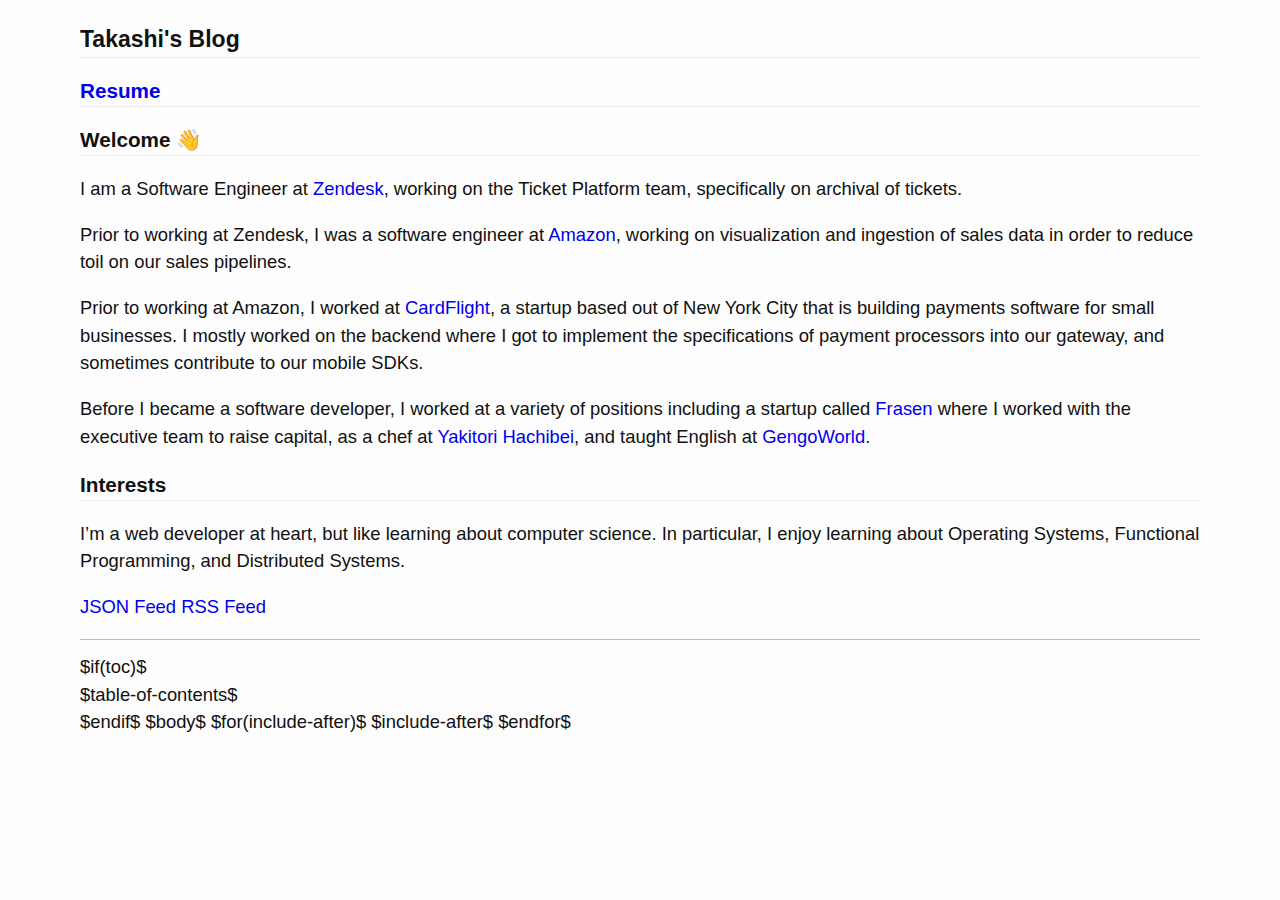
==== templates/index.html @ 1c7802d4 "fix code for generation" ====
<!DOCTYPE html>
<html
  xmlns="http://www.w3.org/1999/xhtml"
  lang="$lang$"
  xml:lang="$lang$"
  $if(dir)$
  dir="$dir$"
  $endif$
>
  <head>
    <meta charset="utf-8" />
    <meta name="generator" content="pandoc" />
    <title>Takashi's Blog</title>
    <meta
      name="viewport"
      content="width=device-width, initial-scale=1.0, user-scalable=yes"
    />
    <script
      async
      defer
      data-domain="takashiidobe.com"
      src="https://plausible.takashiidobe.com/js/plausible.js"
    ></script>
    <style>
      :root {
        --background-color: #fdfdfd;
        --color: #111;
      }
      @media (prefers-color-scheme: dark) {
        :root {
          --background-color: #010101;
          --color: #eee;
        }
      }
      body {
        font: 400 1em/1.5 "Helvetica Neue", Helvetica, Arial, sans-serif;
        background-color: var(--background-color);
        color: var(--color);
        -webkit-text-size-adjust: 100%;
        -webkit-font-feature-settings: "kern" 1;
        -moz-font-feature-settings: "kern" 1;
        -o-font-feature-settings: "kern" 1;
        font-feature-settings: "kern" 1;
        font-kerning: normal;
        margin: 0 auto;
        max-width: 87.5%;
        font-size: calc(12px + .5vw);
        padding: calc(5px + 0.15vw);

      }
      hr {
        color: #bbb;
        background-color: #bbb;
        height: 1px;
        flex: 0 1 auto;
        margin: calc(1vw) 0;
        padding: 0;
        border: none;
      }
      a {
        text-decoration: none;
      }
      a:hover {
        text-decoration: underline;
      }
      a:visited {
        color: #0366d6;
      }
      h1 {
        font-size: 125%;
        margin: 0.67em 0;
      }
      h2 {
        font-size: 112.5%;
      }
      h3 {
        font-size: 100%;
      }
      h1,
      h2 {
        color: var(--color);
        border-bottom: 1px solid #eaecef;
      }
    </style>
  </head>
  <body>
    <header id="title-block-header">
      <h1 class="title">Takashi's Blog</h1>
    </header>

    <h2><a href="https://resume.takashiidobe.com/">Resume</a></h2>

    <h2>Welcome 👋</h2>
    <p>
      I am a Software Engineer at
      <a href="https://www.zendesk.com/">Zendesk</a>, working on the Ticket
      Platform team, specifically on archival of tickets.
    </p>
    <p>
      Prior to working at Zendesk, I was a software engineer at
      <a href="https://www.amazon.com">Amazon</a>, working on visualization and
      ingestion of sales data in order to reduce toil on our sales pipelines.
    </p>
    <p>
      Prior to working at Amazon, I worked at
      <a href="https://www.cardflight.com/">CardFlight</a>, a startup based out
      of New York City that is building payments software for small businesses.
      I mostly worked on the backend where I got to implement the specifications
      of payment processors into our gateway, and sometimes contribute to our
      mobile SDKs.
    </p>
    <p>
      Before I became a software developer, I worked at a variety of positions
      including a startup called
      <a href="http://www.frasen.io/">Frasen</a> where I worked with the
      executive team to raise capital, as a chef at
      <a href="https://hachibei.com/">Yakitori Hachibei</a>, and taught English
      at <a href="https://gengoworld.com/">GengoWorld</a>.
    </p>
    <h2>Interests</h2>
    <p>
      I’m a web developer at heart, but like learning about computer science. In
      particular, I enjoy learning about Operating Systems, Functional
      Programming, and Distributed Systems.
    </p>

    <p><a href="feed.json">JSON Feed</a> <a href="rss.xml">RSS Feed</a></p>
    <hr />
    $if(toc)$
    <nav id="$idprefix$TOC" role="doc-toc">$table-of-contents$</nav>
    $endif$ $body$ $for(include-after)$ $include-after$ $endfor$
  </body>
</html>
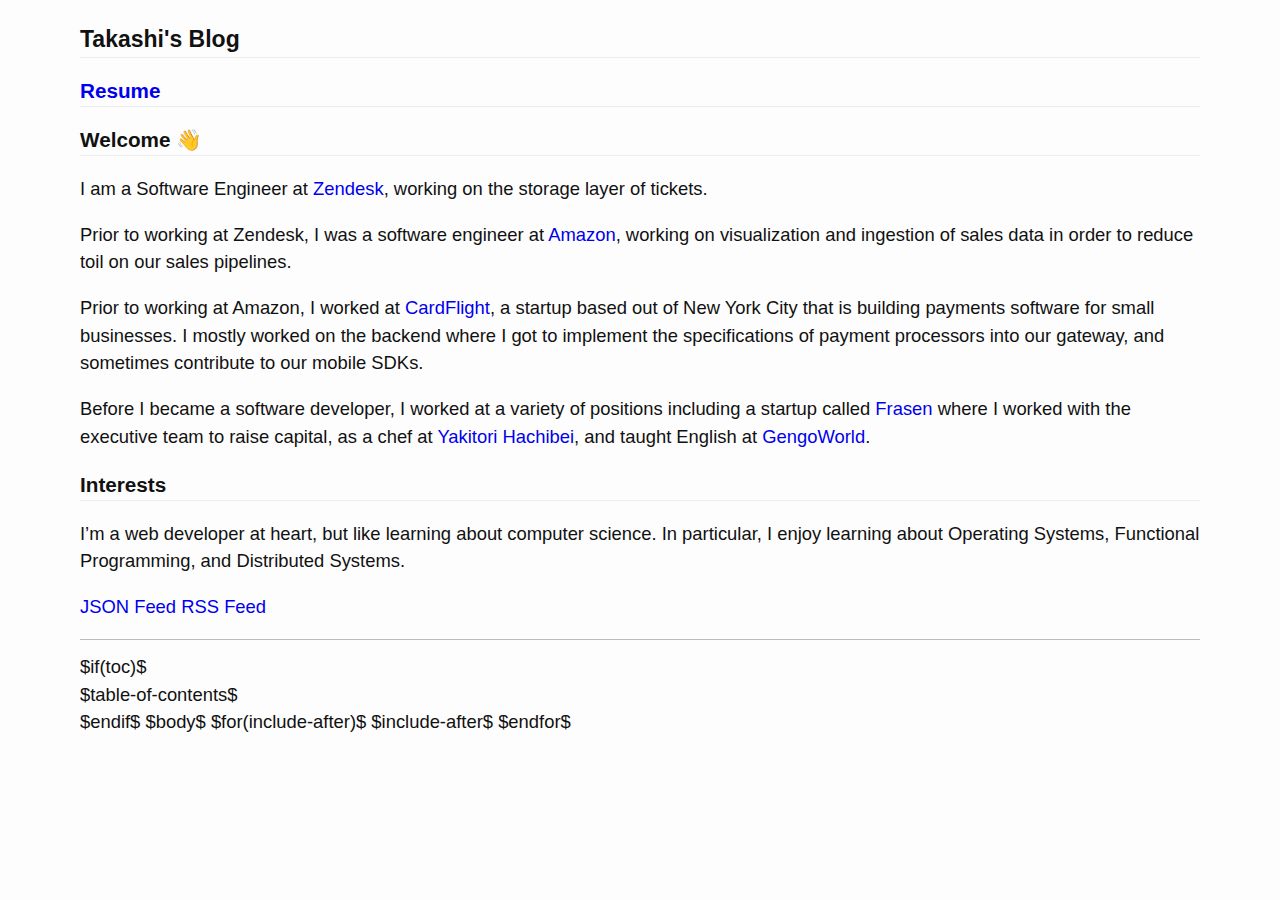
==== commit 8c20fb75: "add more recommended resources and write a post on coding on android" ====
--- a/templates/index.html
+++ b/templates/index.html
@@ -18,8 +18,8 @@
     <script
       async
       defer
-      data-domain="takashiidobe.com"
-      src="https://plausible.takashiidobe.com/js/plausible.js"
+      data-domain="takashi.com"
+      src="https://plausible.takashi.com/js/plausible.js"
     ></script>
     <style>
       :root {
@@ -88,13 +88,12 @@
       <h1 class="title">Takashi's Blog</h1>
     </header>
 
-    <h2><a href="https://resume.takashiidobe.com/">Resume</a></h2>
+    <h2><a href="https://resume.takashi.com/">Resume</a></h2>
 
     <h2>Welcome 👋</h2>
     <p>
       I am a Software Engineer at
-      <a href="https://www.zendesk.com/">Zendesk</a>, working on the Ticket
-      Platform team, specifically on archival of tickets.
+      <a href="https://www.zendesk.com/">Zendesk</a>, working on the storage layer of tickets.
     </p>
     <p>
       Prior to working at Zendesk, I was a software engineer at
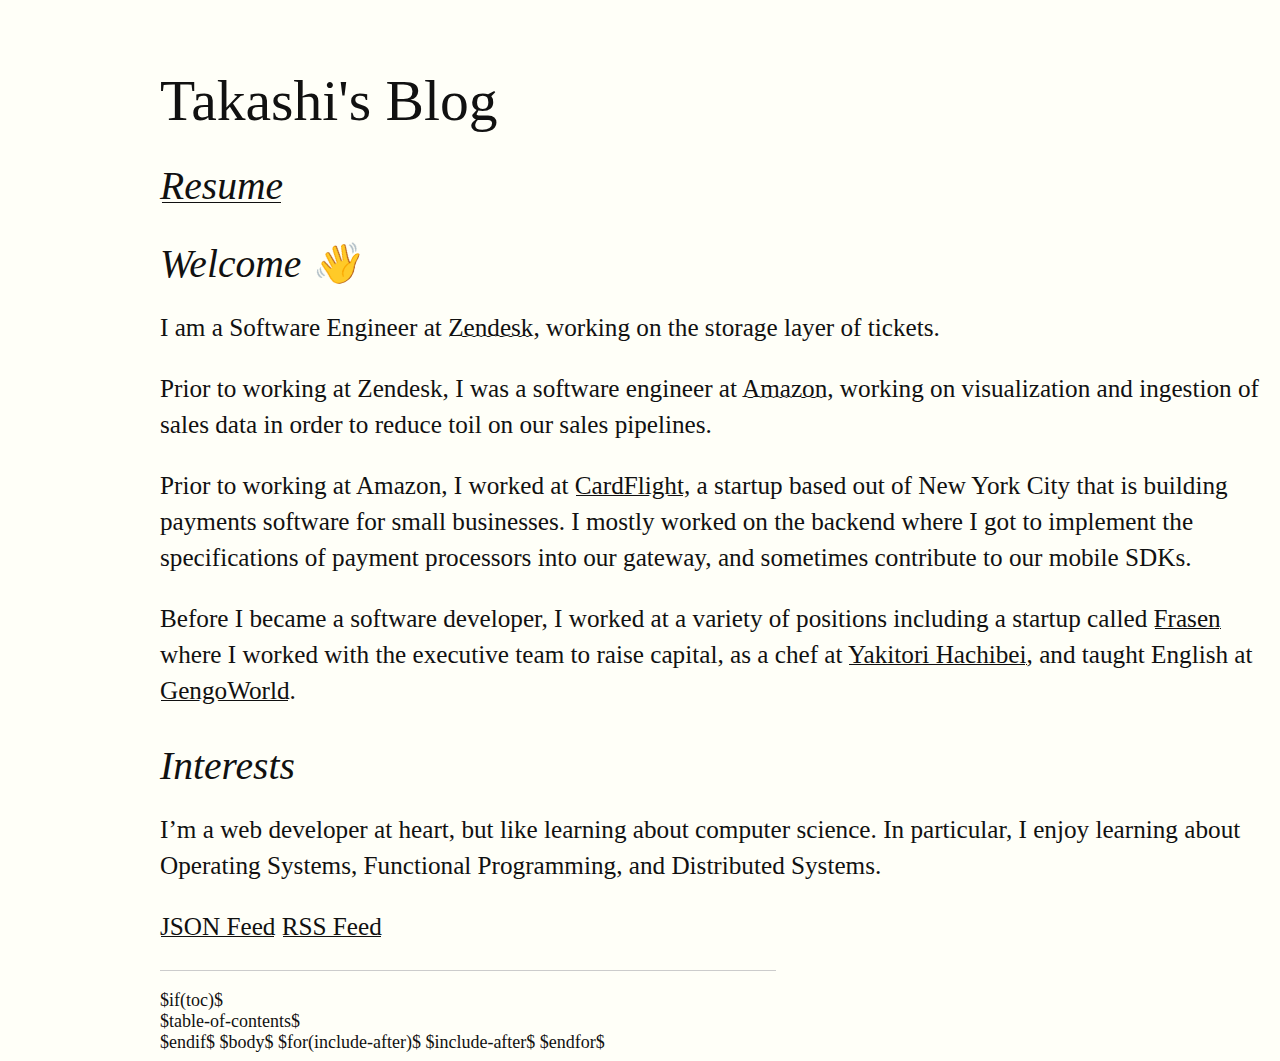
==== commit 97e5a29a: "edit theme to use tufte css" ====
--- a/templates/index.html
+++ b/templates/index.html
@@ -15,73 +15,8 @@
       name="viewport"
       content="width=device-width, initial-scale=1.0, user-scalable=yes"
     />
-    <script
-      async
-      defer
-      data-domain="takashi.com"
-      src="https://plausible.takashi.com/js/plausible.js"
-    ></script>
-    <style>
-      :root {
-        --background-color: #fdfdfd;
-        --color: #111;
-      }
-      @media (prefers-color-scheme: dark) {
-        :root {
-          --background-color: #010101;
-          --color: #eee;
-        }
-      }
-      body {
-        font: 400 1em/1.5 "Helvetica Neue", Helvetica, Arial, sans-serif;
-        background-color: var(--background-color);
-        color: var(--color);
-        -webkit-text-size-adjust: 100%;
-        -webkit-font-feature-settings: "kern" 1;
-        -moz-font-feature-settings: "kern" 1;
-        -o-font-feature-settings: "kern" 1;
-        font-feature-settings: "kern" 1;
-        font-kerning: normal;
-        margin: 0 auto;
-        max-width: 87.5%;
-        font-size: calc(12px + .5vw);
-        padding: calc(5px + 0.15vw);
-
-      }
-      hr {
-        color: #bbb;
-        background-color: #bbb;
-        height: 1px;
-        flex: 0 1 auto;
-        margin: calc(1vw) 0;
-        padding: 0;
-        border: none;
-      }
-      a {
-        text-decoration: none;
-      }
-      a:hover {
-        text-decoration: underline;
-      }
-      a:visited {
-        color: #0366d6;
-      }
-      h1 {
-        font-size: 125%;
-        margin: 0.67em 0;
-      }
-      h2 {
-        font-size: 112.5%;
-      }
-      h3 {
-        font-size: 100%;
-      }
-      h1,
-      h2 {
-        color: var(--color);
-        border-bottom: 1px solid #eaecef;
-      }
-    </style>
+    <link rel="stylesheet" href="./tufte.css">
+    <link rel="stylesheet" href="./pandoc.css">
   </head>
   <body>
     <header id="title-block-header">
--- a/templates/tufte.css
+++ b/templates/tufte.css
@@ -0,0 +1,504 @@
+@charset "UTF-8";
+
+/* Import ET Book styles
+   adapted from https://github.com/edwardtufte/et-book/blob/gh-pages/et-book.css */
+
+@font-face {
+    font-family: "et-book";
+    src: url("et-book/et-book-roman-line-figures/et-book-roman-line-figures.eot");
+    src: url("et-book/et-book-roman-line-figures/et-book-roman-line-figures.eot?#iefix") format("embedded-opentype"), url("et-book/et-book-roman-line-figures/et-book-roman-line-figures.woff") format("woff"), url("et-book/et-book-roman-line-figures/et-book-roman-line-figures.ttf") format("truetype"), url("et-book/et-book-roman-line-figures/et-book-roman-line-figures.svg#etbookromanosf") format("svg");
+    font-weight: normal;
+    font-style: normal;
+    font-display: swap;
+}
+
+@font-face {
+    font-family: "et-book";
+    src: url("et-book/et-book-display-italic-old-style-figures/et-book-display-italic-old-style-figures.eot");
+    src: url("et-book/et-book-display-italic-old-style-figures/et-book-display-italic-old-style-figures.eot?#iefix") format("embedded-opentype"), url("et-book/et-book-display-italic-old-style-figures/et-book-display-italic-old-style-figures.woff") format("woff"), url("et-book/et-book-display-italic-old-style-figures/et-book-display-italic-old-style-figures.ttf") format("truetype"), url("et-book/et-book-display-italic-old-style-figures/et-book-display-italic-old-style-figures.svg#etbookromanosf") format("svg");
+    font-weight: normal;
+    font-style: italic;
+    font-display: swap;
+}
+
+@font-face {
+    font-family: "et-book";
+    src: url("et-book/et-book-bold-line-figures/et-book-bold-line-figures.eot");
+    src: url("et-book/et-book-bold-line-figures/et-book-bold-line-figures.eot?#iefix") format("embedded-opentype"), url("et-book/et-book-bold-line-figures/et-book-bold-line-figures.woff") format("woff"), url("et-book/et-book-bold-line-figures/et-book-bold-line-figures.ttf") format("truetype"), url("et-book/et-book-bold-line-figures/et-book-bold-line-figures.svg#etbookromanosf") format("svg");
+    font-weight: bold;
+    font-style: normal;
+    font-display: swap;
+}
+
+@font-face {
+    font-family: "et-book-roman-old-style";
+    src: url("et-book/et-book-roman-old-style-figures/et-book-roman-old-style-figures.eot");
+    src: url("et-book/et-book-roman-old-style-figures/et-book-roman-old-style-figures.eot?#iefix") format("embedded-opentype"), url("et-book/et-book-roman-old-style-figures/et-book-roman-old-style-figures.woff") format("woff"), url("et-book/et-book-roman-old-style-figures/et-book-roman-old-style-figures.ttf") format("truetype"), url("et-book/et-book-roman-old-style-figures/et-book-roman-old-style-figures.svg#etbookromanosf") format("svg");
+    font-weight: normal;
+    font-style: normal;
+    font-display: swap;
+}
+
+/* Tufte CSS styles */
+html {
+    font-size: 16px;
+}
+
+@media screen and (400px <= width <= 700px) {
+  html {
+    font-size: 16px;
+  }
+}
+
+@media screen and (1200px <= width <= 1800px) {
+  html {
+    font-size: 18px;
+  }
+}
+
+@media screen and (1800 <= width) {
+  html {
+    font-size: 20px;
+  }
+}
+
+body {
+    width: 87.5%;
+    margin-left: auto;
+    margin-right: auto;
+    padding-left: 12.5%;
+    font-family: et-book, Palatino, "Palatino Linotype", "Palatino LT STD", "Book Antiqua", Georgia, serif;
+    background-color: #fffff8;
+    color: #111;
+    max-width: 1400px;
+    counter-reset: sidenote-counter;
+}
+
+/* Adds dark mode */
+@media (prefers-color-scheme: dark) {
+    body {
+        background-color: #151515;
+        color: #ddd;
+    }
+}
+
+h1 {
+    font-weight: 400;
+    margin-top: 4rem;
+    margin-bottom: 1.5rem;
+    font-size: 3.2rem;
+    line-height: 1;
+}
+
+h2 {
+    font-style: italic;
+    font-weight: 400;
+    margin-top: 2.1rem;
+    margin-bottom: 1.4rem;
+    font-size: 2.2rem;
+    line-height: 1;
+}
+
+h3 {
+    font-style: italic;
+    font-weight: 400;
+    font-size: 1.7rem;
+    margin-top: 2rem;
+    margin-bottom: 1.4rem;
+    line-height: 1;
+}
+
+hr {
+    display: block;
+    height: 1px;
+    width: 55%;
+    border: 0;
+    border-top: 1px solid #ccc;
+    margin: 1em 0;
+    padding: 0;
+}
+
+p.subtitle {
+    font-style: italic;
+    margin-top: 1rem;
+    margin-bottom: 1rem;
+    font-size: 1.8rem;
+    display: block;
+    line-height: 1;
+}
+
+.numeral {
+    font-family: et-book-roman-old-style;
+}
+
+.danger {
+    color: red;
+}
+
+article {
+    padding: 5rem 0rem;
+}
+
+section {
+    padding-top: 1rem;
+    padding-bottom: 1rem;
+}
+
+p,
+dl,
+ol,
+ul {
+    font-size: 1.4rem;
+    line-height: 2rem;
+}
+
+p {
+    margin-top: 1.4rem;
+    margin-bottom: 1.4rem;
+    padding-right: 0;
+    vertical-align: baseline;
+}
+
+/* Chapter Epigraphs */
+div.epigraph {
+    margin: 5em 0;
+}
+
+div.epigraph > blockquote {
+    margin-top: 3em;
+    margin-bottom: 3em;
+}
+
+div.epigraph > blockquote,
+div.epigraph > blockquote > p {
+    font-style: italic;
+}
+
+div.epigraph > blockquote > footer {
+    font-style: normal;
+}
+
+div.epigraph > blockquote > footer > cite {
+    font-style: italic;
+}
+/* end chapter epigraphs styles */
+
+blockquote {
+    font-size: 1.4rem;
+}
+
+blockquote p {
+    width: 55%;
+    margin-right: 40px;
+}
+
+blockquote footer {
+    width: 55%;
+    font-size: 1.1rem;
+    text-align: right;
+}
+
+section > p,
+section > footer,
+section > table {
+    width: 55%;
+}
+
+/* 50 + 5 == 55, to be the same width as paragraph */
+section > dl,
+section > ol,
+section > ul {
+    width: 50%;
+    -webkit-padding-start: 5%;
+}
+
+dt:not(:first-child),
+li:not(:first-child) {
+    margin-top: 0.25rem;
+}
+
+figure {
+    padding: 0;
+    border: 0;
+    font-size: 100%;
+    font: inherit;
+    vertical-align: baseline;
+    max-width: 55%;
+    -webkit-margin-start: 0;
+    -webkit-margin-end: 0;
+    margin: 0 0 3em 0;
+}
+
+figcaption {
+    float: right;
+    clear: right;
+    margin-top: 0;
+    margin-bottom: 0;
+    font-size: 1.1rem;
+    line-height: 1.6;
+    vertical-align: baseline;
+    position: relative;
+    max-width: 40%;
+}
+
+figure.fullwidth figcaption {
+    margin-right: 24%;
+}
+
+/* Links: replicate underline that clears descenders */
+a:link,
+a:visited {
+    color: inherit;
+}
+
+.no-tufte-underline:link {
+    background: unset;
+    text-shadow: unset;
+}
+
+a:link, .tufte-underline, .hover-tufte-underline:hover {
+    text-decoration: none;
+    background: -webkit-linear-gradient(#fffff8, #fffff8), -webkit-linear-gradient(#fffff8, #fffff8), -webkit-linear-gradient(currentColor, currentColor);
+    background: linear-gradient(#fffff8, #fffff8), linear-gradient(#fffff8, #fffff8), linear-gradient(currentColor, currentColor);
+    -webkit-background-size: 0.05em 1px, 0.05em 1px, 1px 1px;
+    -moz-background-size: 0.05em 1px, 0.05em 1px, 1px 1px;
+    background-size: 0.05em 1px, 0.05em 1px, 1px 1px;
+    background-repeat: no-repeat, no-repeat, repeat-x;
+    text-shadow: 0.03em 0 #fffff8, -0.03em 0 #fffff8, 0 0.03em #fffff8, 0 -0.03em #fffff8, 0.06em 0 #fffff8, -0.06em 0 #fffff8, 0.09em 0 #fffff8, -0.09em 0 #fffff8, 0.12em 0 #fffff8, -0.12em 0 #fffff8, 0.15em 0 #fffff8, -0.15em 0 #fffff8;
+    background-position: 0% 93%, 100% 93%, 0% 93%;
+}
+
+@media screen and (-webkit-min-device-pixel-ratio: 0) {
+    a:link, .tufte-underline, .hover-tufte-underline:hover {
+        background-position-y: 87%, 87%, 87%;
+    }
+}
+
+/* Adds dark mode */
+@media (prefers-color-scheme: dark) {
+    a:link, .tufte-underline, .hover-tufte-underline:hover {
+        text-shadow: 0.03em 0 #151515, -0.03em 0 #151515, 0 0.03em #151515, 0 -0.03em #151515, 0.06em 0 #151515, -0.06em 0 #151515, 0.09em 0 #151515, -0.09em 0 #151515, 0.12em 0 #151515, -0.12em 0 #151515, 0.15em 0 #151515, -0.15em 0 #151515;
+    }
+}
+
+a:link::selection,
+a:link::-moz-selection {
+    text-shadow: 0.03em 0 #b4d5fe, -0.03em 0 #b4d5fe, 0 0.03em #b4d5fe, 0 -0.03em #b4d5fe, 0.06em 0 #b4d5fe, -0.06em 0 #b4d5fe, 0.09em 0 #b4d5fe, -0.09em 0 #b4d5fe, 0.12em 0 #b4d5fe, -0.12em 0 #b4d5fe, 0.15em 0 #b4d5fe, -0.15em 0 #b4d5fe;
+    background: #b4d5fe;
+}
+
+/* Sidenotes, margin notes, figures, captions */
+img {
+    max-width: 100%;
+}
+
+.sidenote,
+.marginnote {
+    float: right;
+    clear: right;
+    margin-right: -60%;
+    width: 50%;
+    margin-top: 0.3rem;
+    margin-bottom: 0;
+    font-size: 1.1rem;
+    line-height: 1.3;
+    vertical-align: baseline;
+    position: relative;
+}
+
+.sidenote-number {
+    counter-increment: sidenote-counter;
+}
+
+.sidenote-number:after,
+.sidenote:before {
+    font-family: et-book-roman-old-style;
+    position: relative;
+    vertical-align: baseline;
+}
+
+.sidenote-number:after {
+    content: counter(sidenote-counter);
+    font-size: 1rem;
+    top: -0.5rem;
+    left: 0.1rem;
+}
+
+.sidenote:before {
+    content: counter(sidenote-counter) " ";
+    font-size: 1rem;
+    top: -0.5rem;
+}
+
+blockquote .sidenote,
+blockquote .marginnote {
+    margin-right: -82%;
+    min-width: 59%;
+    text-align: left;
+}
+
+div.fullwidth,
+table.fullwidth {
+    width: 100%;
+}
+
+div.table-wrapper {
+    overflow-x: auto;
+    font-family: "Trebuchet MS", "Gill Sans", "Gill Sans MT", sans-serif;
+}
+
+.sans {
+    font-family: "Gill Sans", "Gill Sans MT", Calibri, sans-serif;
+    letter-spacing: .03em;
+}
+
+code, pre > code {
+    font-family: Consolas, "Liberation Mono", Menlo, Courier, monospace;
+    font-size: 1.0rem;
+    line-height: 1.42;
+    -webkit-text-size-adjust: 100%; /* Prevent adjustments of font size after orientation changes in iOS. See https://github.com/edwardtufte/tufte-css/issues/81#issuecomment-261953409 */
+}
+
+.sans > code {
+    font-size: 1.2rem;
+}
+
+h1 > code,
+h2 > code,
+h3 > code {
+    font-size: 0.80em;
+}
+
+.marginnote > code,
+.sidenote > code {
+    font-size: 1rem;
+}
+
+pre > code {
+    font-size: 0.9rem;
+    width: 52.5%;
+    margin-left: 2.5%;
+    overflow-x: auto;
+    display: block;
+}
+
+pre.fullwidth > code {
+    width: 90%;
+}
+
+.fullwidth {
+    max-width: 90%;
+    clear:both;
+}
+
+span.newthought {
+    font-variant: small-caps;
+    font-size: 1.2em;
+}
+
+input.margin-toggle {
+    display: none;
+}
+
+label.sidenote-number {
+    display: inline-block;
+    max-height: 2rem; /* should be less than or equal to paragraph line-height */
+}
+
+label.margin-toggle:not(.sidenote-number) {
+    display: none;
+}
+
+.iframe-wrapper {
+    position: relative;
+    padding-bottom: 56.25%; /* 16:9 */
+    padding-top: 25px;
+    height: 0;
+}
+
+.iframe-wrapper iframe {
+    position: absolute;
+    top: 0;
+    left: 0;
+    width: 100%;
+    height: 100%;
+}
+
+@media (max-width: 760px) {
+    body {
+        width: 84%;
+        padding-left: 8%;
+        padding-right: 8%;
+    }
+
+    hr,
+    section > p,
+    section > footer,
+    section > table {
+        width: 100%;
+    }
+
+    pre > code {
+        width: 97%;
+    }
+
+    section > dl,
+    section > ol,
+    section > ul {
+        width: 90%;
+    }
+
+    figure {
+        max-width: 90%;
+    }
+
+    figcaption,
+    figure.fullwidth figcaption {
+        margin-right: 0%;
+        max-width: none;
+    }
+
+    blockquote {
+        margin-left: 1.5em;
+        margin-right: 0em;
+    }
+
+    blockquote p,
+    blockquote footer {
+        width: 100%;
+    }
+
+    label.margin-toggle:not(.sidenote-number) {
+        display: inline;
+    }
+
+    .sidenote,
+    .marginnote {
+        display: none;
+    }
+
+    .margin-toggle:checked + .sidenote,
+    .margin-toggle:checked + .marginnote {
+        display: block;
+        float: left;
+        left: 1rem;
+        clear: both;
+        width: 95%;
+        margin: 1rem 2.5%;
+        vertical-align: baseline;
+        position: relative;
+    }
+
+    label {
+        cursor: pointer;
+    }
+
+    div.table-wrapper,
+    table {
+        width: 85%;
+    }
+
+    img {
+        width: 100%;
+    }
+}
--- a/templates/pandoc.css
+++ b/templates/pandoc.css
@@ -0,0 +1,100 @@
+/* For smart quotes */
+q { quotes: "“" "”" "‘" "’"; }
+
+/* Override section behavior.
+ * We only want the top-level <section> to have padding.
+ * This makes it easier to work with --section-divs. */
+section {
+  padding-top: initial;
+  padding-bottom: initial;
+}
+article > section {
+  padding-top: 1rem;
+  padding-bottom: 1rem;
+}
+
+/* Make byline (date and/or author) small */
+p.byline { font-size: 1.2rem; }
+
+
+/* Simulate Pandoc's table output styles */
+table {
+  border-top: 2px solid black;
+  border-bottom: 2px solid black;
+}
+th {
+  border-bottom: 1px solid black;
+}
+td, th {
+  font-size: 1.4rem;
+  padding: 10px;
+  text-align: left;
+}
+
+/* Allow tables to be full width
+ * if they're wrapped in a figure.fullwidth
+ * (Easier to insert from Pandoc than manually adding table) */
+figure.fullwidth table {
+  width: 90%;
+}
+
+@media (max-width: 760px) {
+  figure.fullwidth table {
+    width: 100%;
+  }
+}
+
+/* Code blocks
+ *
+ * Code blocks with a language look like div.sourceCode > pre.sourceCode
+ * Otherwise, it's just a pre (without .sourceCode) */
+
+/* Unset the tufte-css defaults that we'd like to overwrite */
+pre > code {
+  margin-left: initial;
+  overflow-x: initial;
+  display: initial;
+}
+
+.sourceCode.numberLines a:link {
+  text-decoration: initial;
+  background: initial;
+  text-shadow: initial;
+}
+
+div.sourceCode,
+pre:not(.sourceCode) {
+  padding: 1.4rem;
+  margin: -0.7rem -1.4rem;
+  width: 55%;
+  overflow-x: auto;
+}
+
+.fullwidth div.sourceCode,
+.fullwidth pre:not(.sourceCode) {
+  width: 100%;
+}
+
+@media (max-width: 760px) {
+  div.sourceCode,
+  pre:not(.sourceCode) {
+    padding: 1.4rem 8vw;
+    margin: -0.7rem -8vw;
+    width: 100%;
+  }
+
+  .fullwidth {
+    max-width: 100%;
+  }
+}
+
+/* Math formatting */
+.katex {
+  font-size: inherit !important;
+}
+
+/* Wrap long URLs in references */
+#refs a {
+  word-wrap: break-word;
+  overflow-wrap: break-word;
+}
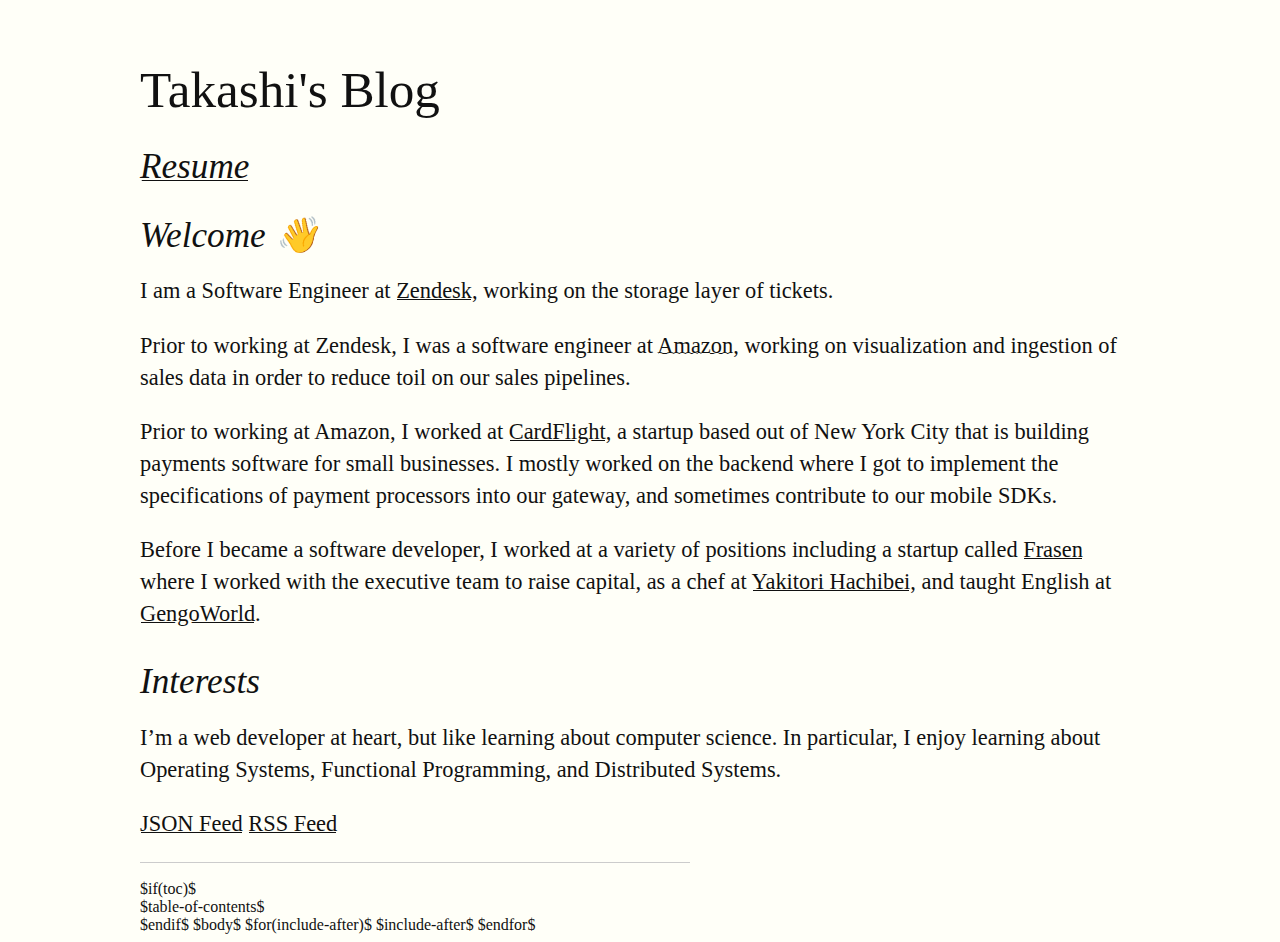
==== commit 4239bb58: "fix up resume link" ====
--- a/templates/index.html
+++ b/templates/index.html
@@ -23,7 +23,7 @@
       <h1 class="title">Takashi's Blog</h1>
     </header>
 
-    <h2><a href="https://resume.takashi.com/">Resume</a></h2>
+    <h2><a href="https://resume.takashiidobe.com/">Resume</a></h2>
 
     <h2>Welcome 👋</h2>
     <p>
--- a/templates/tufte.css
+++ b/templates/tufte.css
@@ -44,21 +44,21 @@
     font-size: 16px;
 }
 
-@media screen and (400px <= width <= 700px) {
-  html {
-    font-size: 16px;
+@media screen and (min-width: 400px) and (max-width: 800 px) {
+  body {
+    max-width: 400px;
   }
 }
 
 @media screen and (1200px <= width <= 1800px) {
-  html {
-    font-size: 18px;
+  body {
+    max-width: 1000px;
   }
 }
 
 @media screen and (1800 <= width) {
-  html {
-    font-size: 20px;
+  body {
+    max-width: 1600px;
   }
 }
 
@@ -66,13 +66,13 @@
     width: 87.5%;
     margin-left: auto;
     margin-right: auto;
-    padding-left: 12.5%;
     font-family: et-book, Palatino, "Palatino Linotype", "Palatino LT STD", "Book Antiqua", Georgia, serif;
     background-color: #fffff8;
     color: #111;
-    max-width: 1400px;
     counter-reset: sidenote-counter;
 }
+
+
 
 /* Adds dark mode */
 @media (prefers-color-scheme: dark) {
@@ -319,15 +319,25 @@
 
 .sidenote-number:after {
     content: counter(sidenote-counter);
-    font-size: 1rem;
+    font-size: 1.0rem;
     top: -0.5rem;
     left: 0.1rem;
 }
 
 .sidenote:before {
     content: counter(sidenote-counter) " ";
-    font-size: 1rem;
+    font-size: 1.0rem;
     top: -0.5rem;
+}
+
+
+@media screen and (min-width: 200px) and (max-width: 800px) {
+  .sidenote:before {
+    font-size: 1.5rem;
+  }
+  .sidenote-number:after {
+    font-size: 1.5rem;
+  }
 }
 
 blockquote .sidenote,
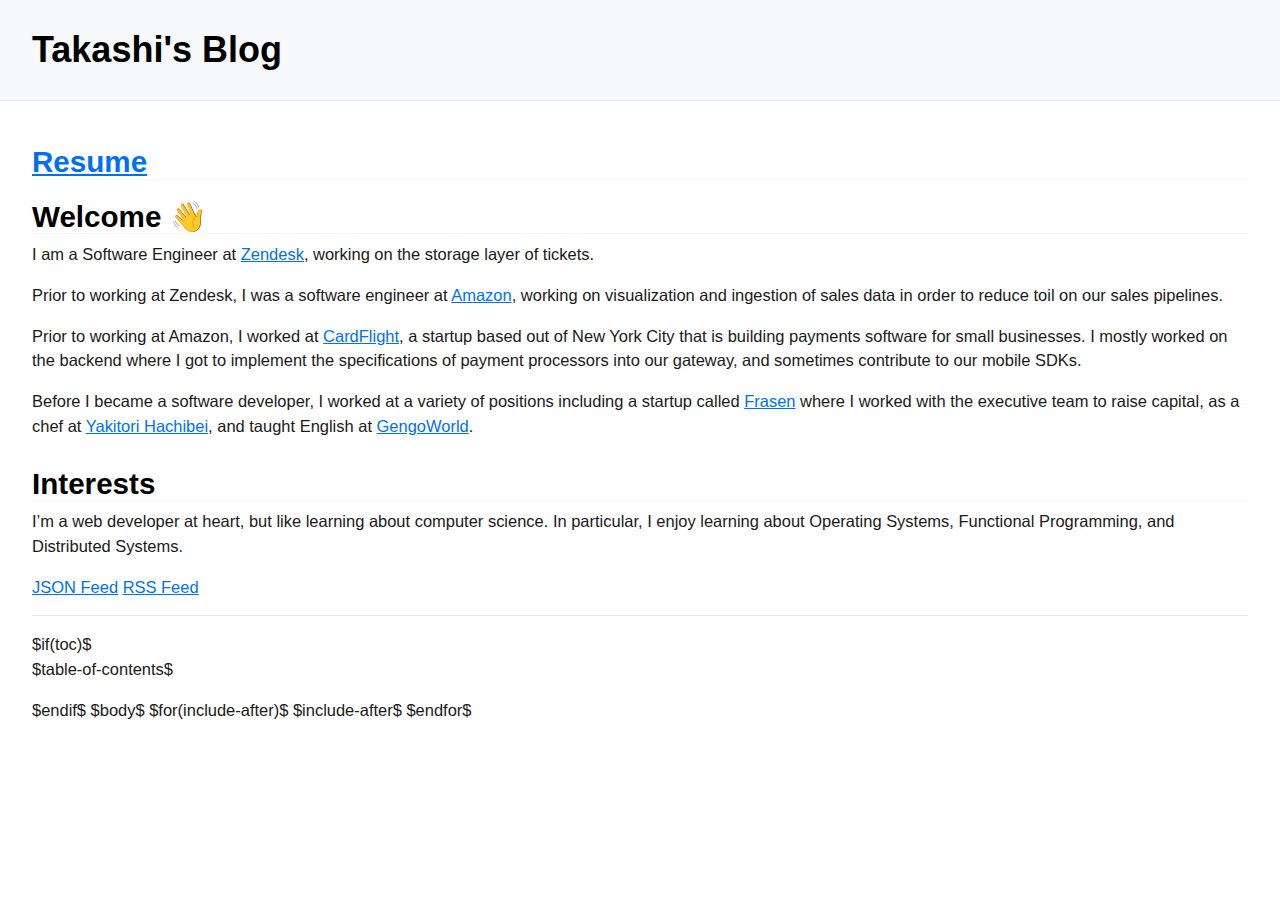
==== commit b2f0f10c: "migrate styles to new.css" ====
--- a/templates/index.html
+++ b/templates/index.html
@@ -15,8 +15,8 @@
       name="viewport"
       content="width=device-width, initial-scale=1.0, user-scalable=yes"
     />
-    <link rel="stylesheet" href="./tufte.css">
-    <link rel="stylesheet" href="./pandoc.css">
+    <link rel="icon" href="data:,">
+		<link rel="stylesheet" href="./new.css">
   </head>
   <body>
     <header id="title-block-header">
--- a/templates/new.css
+++ b/templates/new.css
@@ -0,0 +1,451 @@
+:root {
+	--nc-font-sans: 'Inter', -apple-system, BlinkMacSystemFont, 'Segoe UI', Roboto, Oxygen, Ubuntu, Cantarell, 'Open Sans', 'Helvetica Neue', sans-serif, "Apple Color Emoji", "Segoe UI Emoji", "Segoe UI Symbol";
+	--nc-font-mono: Consolas, monaco, 'Ubuntu Mono', 'Liberation Mono', 'Courier New', Courier, monospace;
+
+	/* Light theme */
+	--nc-tx-1: #000000;
+	--nc-tx-2: #1A1A1A;
+	--nc-bg-1: #FFFFFF;
+	--nc-bg-2: #F6F8FA;
+	--nc-bg-3: #E5E7EB;
+	--nc-lk-1: #0070F3;
+	--nc-lk-2: #0366D6;
+	--nc-lk-tx: #FFFFFF;
+	--nc-ac-1: #79FFE1;
+	--nc-ac-tx: #0C4047;
+
+	/* Dark theme */
+	--nc-d-tx-1: #ffffff;
+	--nc-d-tx-2: #eeeeee;
+	--nc-d-bg-1: #000000;
+	--nc-d-bg-2: #111111;
+	--nc-d-bg-3: #222222;
+	--nc-d-lk-1: #3291FF;
+	--nc-d-lk-2: #0070F3;
+	--nc-d-lk-tx: #FFFFFF;
+	--nc-d-ac-1: #7928CA;
+	--nc-d-ac-tx: #FFFFFF;
+}
+
+@media (prefers-color-scheme: dark) {
+	:root {
+		--nc-tx-1: var(--nc-d-tx-1);
+		--nc-tx-2: var(--nc-d-tx-2);
+		--nc-bg-1: var(--nc-d-bg-1);
+		--nc-bg-2: var(--nc-d-bg-2);
+		--nc-bg-3: var(--nc-d-bg-3);
+		--nc-lk-1: var(--nc-d-lk-1);
+		--nc-lk-2: var(--nc-d-lk-2);
+		--nc-lk-tx: var(--nc--dlk-tx);
+		--nc-ac-1: var(--nc-d-ac-1);
+		--nc-ac-tx: var(--nc--dac-tx);
+	}
+}
+
+* {
+	/* Reset margins and padding */
+	margin: 0;
+	padding: 0;
+}
+
+address,
+area,
+article,
+aside,
+audio,
+blockquote,
+datalist,
+details,
+dl,
+fieldset,
+figure,
+form,
+input,
+iframe,
+img,
+meter,
+nav,
+ol,
+optgroup,
+option,
+output,
+p,
+pre,
+progress,
+ruby,
+section,
+table,
+textarea,
+ul,
+video {
+	/* Margins for most elements */
+	margin-bottom: 1rem;
+}
+
+html,input,select,button {
+	/* Set body font family and some finicky elements */
+	font-family: var(--nc-font-sans);
+}
+
+body {
+	/* Center body in page */
+	margin: 0 auto;
+	max-width: 1250px;
+	padding: 2rem;
+	border-radius: 6px;
+	overflow-x: hidden;
+	word-break: break-word;
+	overflow-wrap: break-word;
+	background: var(--nc-bg-1);
+
+	/* Main body text */
+	color: var(--nc-tx-2);
+	font-size: 1.03rem;
+	line-height: 1.5;
+}
+
+::selection {
+	/* Set background color for selected text */
+	background: var(--nc-ac-1);
+	color: var(--nc-ac-tx);
+}
+
+h1,h2,h3,h4,h5,h6 {
+	line-height: 1;
+	color: var(--nc-tx-1);
+	padding-top: .875rem;
+}
+
+h1,
+h2,
+h3 {
+	color: var(--nc-tx-1);
+	padding-bottom: 2px;
+	margin-bottom: 8px;
+	border-bottom: 1px solid var(--nc-bg-2);
+}
+
+h4,
+h5,
+h6 {
+	margin-bottom: .3rem;
+}
+
+h1 {
+	font-size: 2.25rem;
+}
+
+h2 {
+	font-size: 1.85rem;
+}
+
+h3 {
+	font-size: 1.55rem;
+}
+
+h4 {
+	font-size: 1.25rem;
+}
+
+h5 {
+	font-size: 1rem;
+}
+
+h6 {
+	font-size: .875rem;
+}
+
+a {
+	color: var(--nc-lk-1);
+}
+
+a:hover {
+	color: var(--nc-lk-2);
+}
+
+abbr:hover {
+	/* Set the '?' cursor while hovering an abbreviation */
+	cursor: help;
+}
+
+blockquote {
+	padding: 1.5rem;
+	background: var(--nc-bg-2);
+	border-left: 5px solid var(--nc-bg-3);
+}
+
+abbr {
+	cursor: help;
+}
+
+blockquote *:last-child {
+	padding-bottom: 0;
+	margin-bottom: 0;
+}
+
+header {
+	background: var(--nc-bg-2);
+	border-bottom: 1px solid var(--nc-bg-3);
+	padding: 2rem 1.5rem;
+
+	/* This sets the right and left margins to cancel out the body's margins. It's width is still the same, but the background stretches across the page's width. */
+
+	margin: -2rem calc(50% - 50vw) 2rem;
+
+	/* Shorthand for:
+
+	margin-top: -2rem;
+	margin-bottom: 2rem;
+
+	margin-left: calc(50% - 50vw);
+	margin-right: calc(50% - 50vw); */
+
+	padding-left: calc(50vw - 50%);
+	padding-right: calc(50vw - 50%);
+}
+
+header h1,
+header h2,
+header h3 {
+	padding-bottom: 0;
+	border-bottom: 0;
+}
+
+header > *:first-child {
+	margin-top: 0;
+	padding-top: 0;
+}
+
+header > *:last-child {
+	margin-bottom: 0;
+}
+
+a button,
+button,
+input[type="submit"],
+input[type="reset"],
+input[type="button"] {
+	font-size: 1rem;
+	display: inline-block;
+	padding: 6px 12px;
+	text-align: center;
+	text-decoration: none;
+	white-space: nowrap;
+	background: var(--nc-lk-1);
+	color: var(--nc-lk-tx);
+	border: 0;
+	border-radius: 4px;
+	box-sizing: border-box;
+	cursor: pointer;
+	color: var(--nc-lk-tx);
+}
+
+a button[disabled],
+button[disabled],
+input[type="submit"][disabled],
+input[type="reset"][disabled],
+input[type="button"][disabled] {
+	cursor: default;
+	opacity: .5;
+
+	/* Set the [X] cursor while hovering a disabled link */
+	cursor: not-allowed;
+}
+
+.button:focus,
+.button:enabled:hover,
+button:focus,
+button:enabled:hover,
+input[type="submit"]:focus,
+input[type="submit"]:enabled:hover,
+input[type="reset"]:focus,
+input[type="reset"]:enabled:hover,
+input[type="button"]:focus,
+input[type="button"]:enabled:hover {
+	background: var(--nc-lk-2);
+}
+
+a img {
+	margin-bottom: 0px;
+}
+
+code,
+pre,
+kbd,
+samp {
+	/* Set the font family for monospaced elements */
+	font-family: var(--nc-font-mono);
+}
+
+code,
+samp,
+kbd,
+pre {
+	/* The main preformatted style. This is changed slightly across different cases. */
+	background: var(--nc-bg-2);
+	border: 1px solid var(--nc-bg-3);
+	border-radius: 4px;
+	padding: 3px 6px;
+	/* ↓ font-size is relative to containing element, so it scales for titles*/
+	font-size: 0.9em;
+}
+
+kbd {
+	/* Makes the kbd element look like a keyboard key */
+	border-bottom: 3px solid var(--nc-bg-3);
+}
+
+pre {
+	padding: 1rem 1.4rem;
+	max-width: 100%;
+	overflow: auto;
+}
+
+pre code {
+	/* When <code> is in a <pre>, reset it's formatting to blend in */
+	background: inherit;
+	font-size: inherit;
+	color: inherit;
+	border: 0;
+	padding: 0;
+	margin: 0;
+}
+
+code pre {
+	/* When <pre> is in a <code>, reset it's formatting to blend in */
+	display: inline;
+	background: inherit;
+	font-size: inherit;
+	color: inherit;
+	border: 0;
+	padding: 0;
+	margin: 0;
+}
+
+details {
+	/* Make the <details> look more "clickable" */
+	padding: .6rem 1rem;
+	background: var(--nc-bg-2);
+	border: 1px solid var(--nc-bg-3);
+	border-radius: 4px;
+}
+
+summary {
+	/* Makes the <summary> look more like a "clickable" link with the pointer cursor */
+	cursor: pointer;
+	font-weight: bold;
+}
+
+details[open] {
+	/* Adjust the <details> padding while open */
+	padding-bottom: .75rem;
+}
+
+details[open] summary {
+	/* Adjust the <details> padding while open */
+	margin-bottom: 6px;
+}
+
+details[open]>*:last-child {
+	/* Resets the bottom margin of the last element in the <details> while <details> is opened. This prevents double margins/paddings. */
+	margin-bottom: 0;
+}
+
+dt {
+	font-weight: bold;
+}
+
+dd::before {
+	/* Add an arrow to data table definitions */
+	content: '→ ';
+}
+
+hr {
+	/* Reset the border of the <hr> separator, then set a better line */
+	border: 0;
+	border-bottom: 1px solid var(--nc-bg-3);
+	margin: 1rem auto;
+}
+
+fieldset {
+	margin-top: 1rem;
+	padding: 2rem;
+	border: 1px solid var(--nc-bg-3);
+	border-radius: 4px;
+}
+
+legend {
+	padding: auto .5rem;
+}
+
+table {
+	/* border-collapse sets the table's elements to share borders, rather than floating as separate "boxes". */
+	border-collapse: collapse;
+	width: 100%
+}
+
+td,
+th {
+	border: 1px solid var(--nc-bg-3);
+	text-align: left;
+	padding: .5rem;
+}
+
+th {
+	background: var(--nc-bg-2);
+}
+
+tr:nth-child(even) {
+	/* Set every other cell slightly darker. Improves readability. */
+	background: var(--nc-bg-2);
+}
+
+table caption {
+	font-weight: bold;
+	margin-bottom: .5rem;
+}
+
+textarea {
+	/* Don't let the <textarea> extend off the screen naturally or when dragged by the user */
+	max-width: 100%;
+}
+
+ol,
+ul {
+	/* Replace the browser default padding */
+	padding-left: 2rem;
+}
+
+li {
+	margin-top: .4rem;
+}
+
+ul ul,
+ol ul,
+ul ol,
+ol ol {
+	margin-bottom: 0;
+}
+
+mark {
+	padding: 3px 6px;
+	background: var(--nc-ac-1);
+	color: var(--nc-ac-tx);
+}
+
+textarea,
+select,
+input {
+	padding: 6px 12px;
+	margin-bottom: .5rem;
+	background: var(--nc-bg-2);
+	color: var(--nc-tx-2);
+	border: 1px solid var(--nc-bg-3);
+	border-radius: 4px;
+	box-shadow: none;
+	box-sizing: border-box;
+}
+
+img {
+	max-width: 100%;
+}
